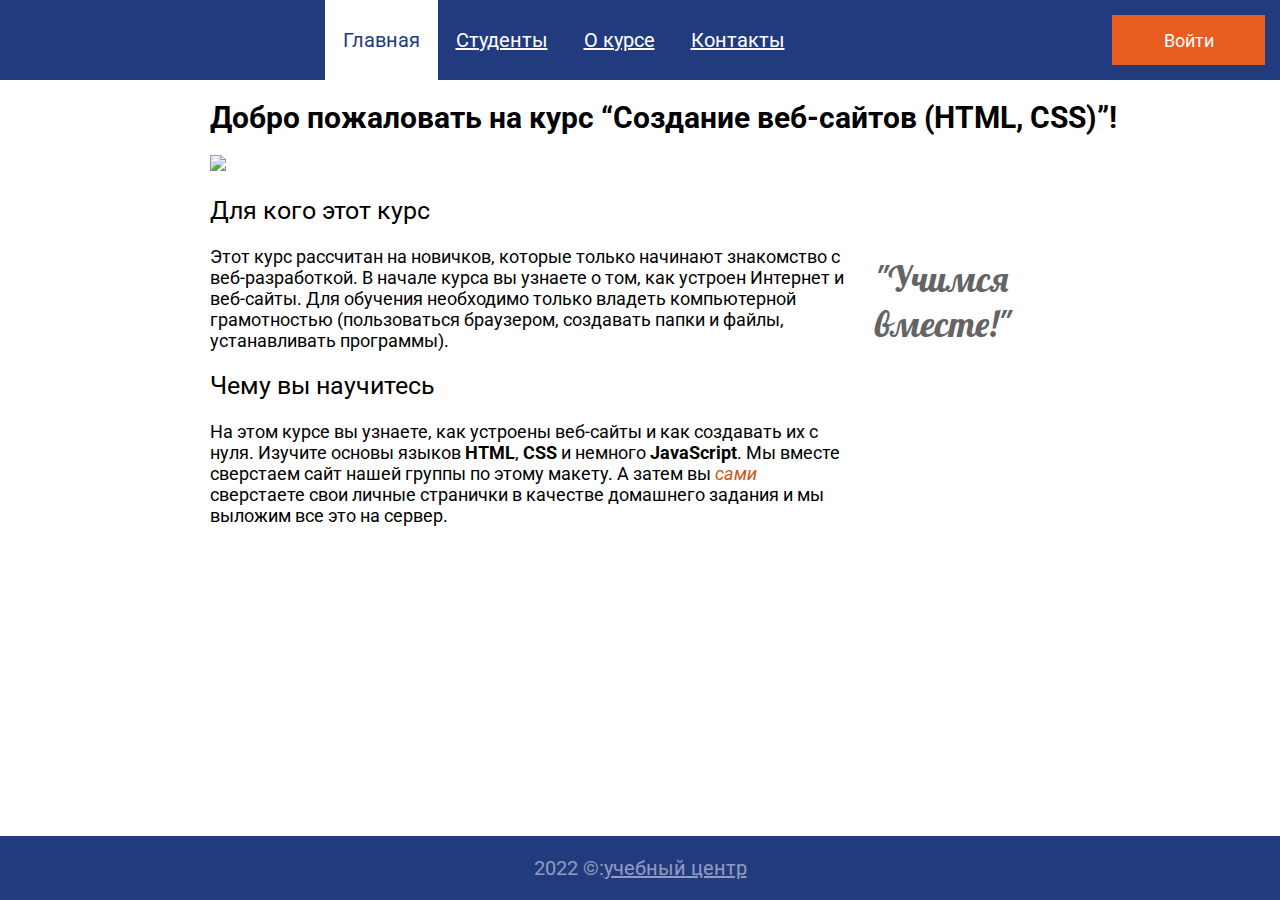
==== index.html @ 81552c62 "Add files via upload" ====
<!DOCTYPE html>
<html lang="en">
<head>
  <meta charset="UTF-8">
  <meta http-equiv="X-UA-Compatible" content="IE=edge">
  <meta name="viewport" content="width=device-width, initial-scale=1.0">
  <link rel="preconnect" href="https://fonts.googleapis.com">
  <link rel="preconnect" href="https://fonts.gstatic.com" crossorigin>
  <link href="https://fonts.googleapis.com/css2?family=Lobster&family=Roboto:wght@500;700&display=swap" rel="stylesheet">
  <link rel="preconnect" href="https://fonts.googleapis.com"> 
  <link rel="preconnect" href="https://fonts.gstatic.com" crossorigin> 
  <link href="https://fonts.googleapis.com/css2?family=Roboto:wght@400;500;700&display=swap" rel="stylesheet">
  <link rel="stylesheet" type="text/css" href="style.css">
  <title>Сайт группы</title>
  <script async src="./js/popup.js">
  </script>
</head>
<body class="page">
  <header class="header">
    <img src="./imges/logo.svg" alt="">
    <ul class="site-menu">
      <li><a class="menu-link active-link" href="#">Главная</a></li>
      <li><a class="menu-link" href="./pages/studens.html">Студенты</a></li> 
      <li><a class="menu-link" href="./pages/about.html">О курсе</a></li>
      <li><a class="menu-link" href="./pages/contacts.html">Контакты</a></li>
    </ul>
    <a class="login-button" href="login.html">Войти</a>
    <div class="login-popup">
      <form class="login-form">
        <h2 class="login-heading">Войти на сайт</h2>
        <input class="login-input" name="login" type="text" placeholder="Логин" required>
        <input class="login-password" name="password" type="text" placeholder="Пароль" required>
        <button class="login-button" type="submit">Войти</button>
      </form>
    </div>  
  </header>
  <main class="main">
    <h1 class="main-heading">Добро пожаловать на курс “Создание веб-сайтов (HTML, CSS)”!</h1>
    <img class="class-foto" src="./imges/class 2.svg">
    <h2>Для кого этот курс</h2>
    <p class="intro-text">Этот курс рассчитан на новичков, которые только начинают знакомство с веб-разработкой. В начале курса вы узнаете о том, как устроен Интернет и веб-сайты. 
      Для обучения необходимо только владеть компьютерной грамотностью (пользоваться браузером, создавать папки и файлы, устанавливать программы).
      <span class="learn">
        "Учимся<br> вместе!" 
      </span>
    </p>
      
      <h2>Чему вы научитесь</h2>
    <p class="intro-text">На этом курсе вы узнаете, как устроены веб-сайты и как создавать их с нуля. Изучите основы языков<strong> HTML</strong>, <strong> CSS</strong> и немного <strong>JavaScript</strong>.
      Мы вместе сверстаем сайт нашей группы по этому макету. А затем вы<em> сами</em> сверстаете свои личные странички в качестве домашнего задания и мы выложим все это на сервер.
    </p> 
  </main>
  <footer class="footer">
    <p class="copyright">
      2022 &copy:<a href="" class="irnop-link">учебный центр </a>

    </p>
  </footer>
  
</body>
</html>
---- style.css ----
html{
  font-family: 'Roboto',sans-serif; 
}
.page{
  margin: 0;
  display: flex;
  flex-direction: column;
  min-height: 100vh;
} 

.main-text{
  font-weight: 400;
  font-size: 25px;
  color: #000000;
}
/*Header*/
.header{ 
  width: 100%;
  display: flex;
  flex-wrap: wrap;
  max-width: 1300px;
  min-height: 80px;
  background-color:#213B7E; 
  box-sizing:border-box;
  margin:0 auto;
  padding: 0 15px;
  justify-content: space-between;
  align-items: center;
}

.site-menu {

  display: flex;
  flex-wrap: wrap;
  align-self: stretch;
  padding: 0;
  margin: 0;
  list-style: none;
}

.site-menu > li{
  display: flex;
  flex-wrap: wrap;
}
  .menu-link{
    flex-wrap: wrap;
    font-family:'Roboto',sans-serif;
    display: flex;
    align-items: center;
    padding: 0 18px; 
    background-color:#213B7E; 
    color:#ffffff;
    font-weight: 400;
    font-size: 20px;
    text-decoration-line: underline;
  }
.menu-link:hover{
  background-color: #ffffff;
  color:#213B7E;
  text-decoration:none;
}

.login-button{
  display: flex;
  justify-content: center;
  align-items: center;
  font-size: 18px;
  font-weight: 400;
  color: #ffffff;
  text-decoration: none;
  background-color: #EA5D21;
  width: 100%;
  max-width: 153px;
  min-height: 50px;

}

/*Popup*/
.login-popup{
  background: yellow;
  display: none;
  position: absolute;
  top: 40%;
  left: 50%;
  z-index: 2;
  /*bottom: 0;*/
  margin-right: 50%;
  transform: translate(-50%, -50%);
  box-sizing: border-box;
  width: 100%;
  max-width: 500px;
  min-height: 418px;
  padding: 26px 28px 50px;
  border: 1px solid#213B7E;
  background-color: #ffffff;

}

.login-heading{
  font-family: 'Roboto';
  font-style: normal;
  font-weight: 400;
  font-size: 24px;
  line-height: 28px;
  color: #000000;
  text-align: center;
}

.login-form{
  display: flex;
  align-items: center;
  flex-direction: column;
  
}

.login-form > input{
  width: 100%;
  max-width: 500px;
  min-height: 50px;
  margin-bottom: 56px;
  border: 1px solid #808080;
}
.login-imput{
  width: 444px;
  min-height: 54px;
  background-color: #ffffff;
  border: 1px solid #808080;
  font-size: 24px;
  line-height: 28px;
  color: #808080;
  padding: 10px;

}
.login-password{
  width: 444px;
  min-height: 54px;
  background-color: #ffffff;
  border: 1px solid #808080;
  font-size: 24px;
  line-height: 28px;
  color: #808080;
  padding: 10px;

}
.popup-button{
  display: flex;
  justify-content: center;
  align-items: center;
  width: 152px;
  min-height: 50px;
  text-decoration: none;
  color:#ffffff;
  background-color:#EA6113; 
  border:none ;
}
.active-link{
  color:#213B7E;
  background-color: #ffffff;
  text-decoration: none;
}
.show-popup{
  display: block;
}

/* Contacts*/
.text-info{
  font-weight: 400;
  font-size: 18px;
  color: #000000;

}

.phone-number{
  margin-top: 24px;
  text-decoration: underline;
}
.about-foto{
  max-width: 1250px;
  width: 100%;
  height: auto;
}


/*Main*/
.main{
  width: 100%;
  max-width: 911px;
  margin: 0 auto;
  flex-grow: 1;
}
.main-heading{
  font-family: Roboto;
  font-style: normal;
  font-weight: 700;
  font-size: 30px; 
}
  

.cite-foto{
  width: 100%;
  max-width: 523px;
  height: auto;
}
h2{
  font-family: Roboto;
  font-style: normal;
  font-weight: 400;
  font-size: 25px;

}
.intro-text{
  position: relative;
  width: 100%;
  max-width: 634px;
  font-family: Roboto;
  font-style: normal;
  font-weight: 400;
  font-size: 18px;
  position: relative;

}
em{
  color:#CF5510;
  
}
.learn{
  font-family: 'Lobster';
  position: absolute;
  width: 129px;
  height: 90px;
  right:-160px;
  top: 10px;
  font-weight: 400;
  font-size: 36px;
  line-height: 45px;
  color: #646464;
  border-radius: nullpx;

}

/*Footer*/ 

.footer{
  width: 100%;
  flex-wrap: wrap;
  display: flex;
  box-sizing: border-box;
  max-width: 1300px;
  min-height: 60px;
  margin: 0 auto;
  padding: 0 16px;
  justify-content: center;
  align-items: center;
  background-color: #213B7E;
}
.copyright{
  font-family: 'Roboto';
  font-style: normal;
  font-weight: 400;
  font-size: 20px;
  color: rgba(255, 255, 255, 0.5);
}
.irnop-link{
  font-family: 'Roboto';
  font-style: normal;
  font-weight: 400;
  font-size: 20px;
  color: rgba(255, 255, 255, 0.5);
}
/* About*/




/* Meadia*/

@media (max-width: 1300px) {
  .header{
    width: 100%;
  }
  .menu-link{ 
    width: 100%;
    min-height: 80px;

  }

  
  /*li{
    min-height: 100px;
  }
  */

}

.main{
  height: calc(180vh-136px);
  overflow-x:auto;
  padding-left: 50px;

}

.students_card{
  width: 210px; 
}
.students_card-ing{
  /*width: 200px;*/
  height: 270px;
  background-color: #86C6F4;


}
.students{
  display: flex;
  /*justify-content: space-between;*/
  flex-wrap: wrap;
  gap: 37px;
}
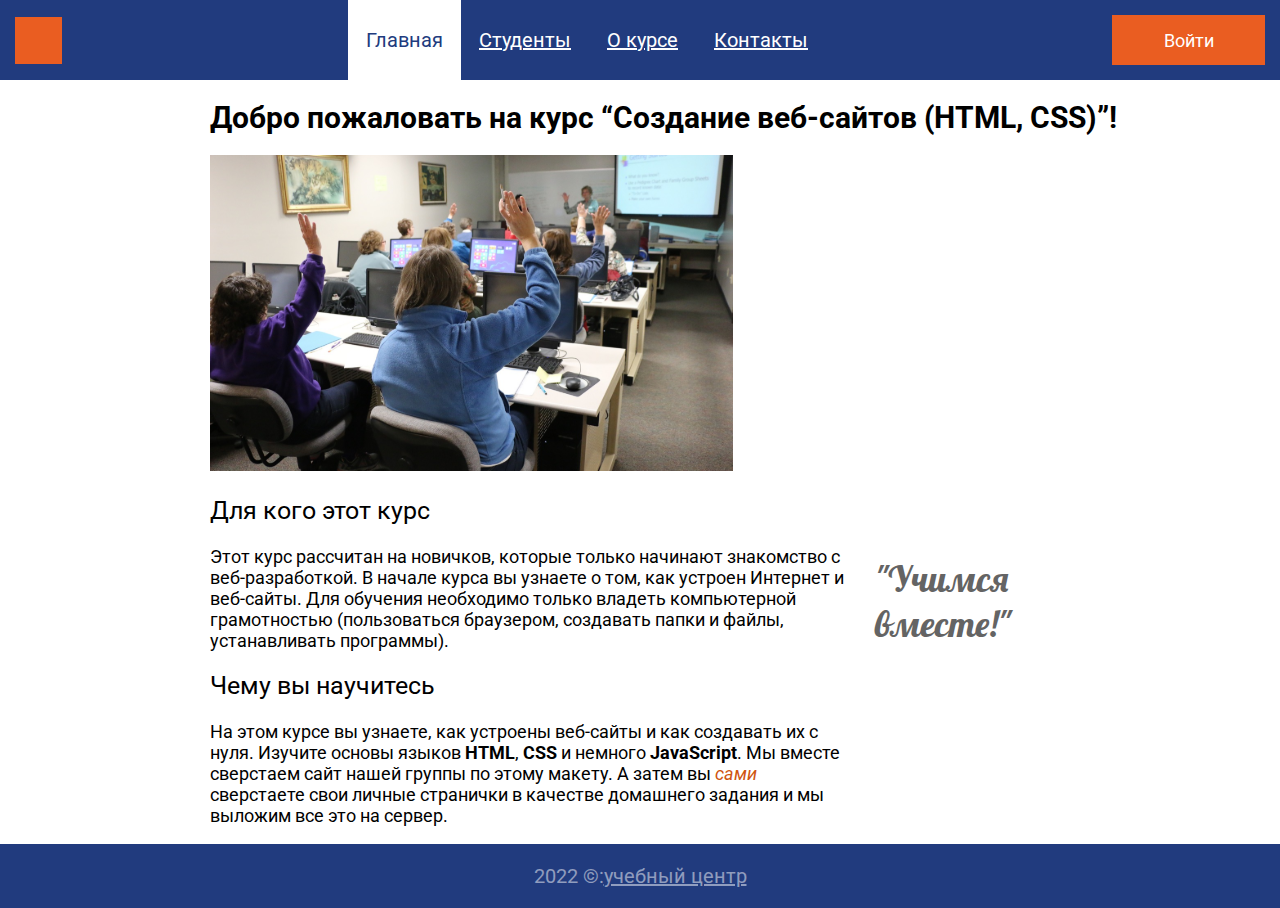
==== commit 0a85b5c5: "после консультации ДЗ6" ====
--- a/index.html
+++ b/index.html
@@ -53,7 +53,6 @@
   <footer class="footer">
     <p class="copyright">
       2022 &copy:<a href="" class="irnop-link">учебный центр </a>
-
     </p>
   </footer>
   
--- a/style.css
+++ b/style.css
@@ -14,6 +14,7 @@
   color: #000000;
 }
 /*Header*/
+
 .header{ 
   width: 100%;
   display: flex;
@@ -75,6 +76,11 @@
 
 }
 
+.login-button:hover {
+  background-color: forestgreen;
+
+}
+
 /*Popup*/
 .login-popup{
   background: yellow;
@@ -223,6 +229,7 @@
   color:#CF5510;
   
 }
+
 .learn{
   font-family: 'Lobster';
   position: absolute;
@@ -293,25 +300,30 @@
 }
 
 .main{
-  height: calc(180vh-136px);
+  height: calc(100vh - 136px);
   overflow-x:auto;
   padding-left: 50px;
 
 }
 
+.students{
+  display: flex;
+  /*justify-content: space-between;*/
+  flex-wrap: wrap;
+  gap: 10px;
+}
+
+
 .students_card{
   width: 210px; 
 }
 .students_card-ing{
-  /*width: 200px;*/
+  /*display: block;*/
+  text-align: center;
+  width: 200px;
   height: 270px;
   background-color: #86C6F4;
 
 
 }
-.students{
-  display: flex;
-  /*justify-content: space-between;*/
-  flex-wrap: wrap;
-  gap: 37px;
-}
+
